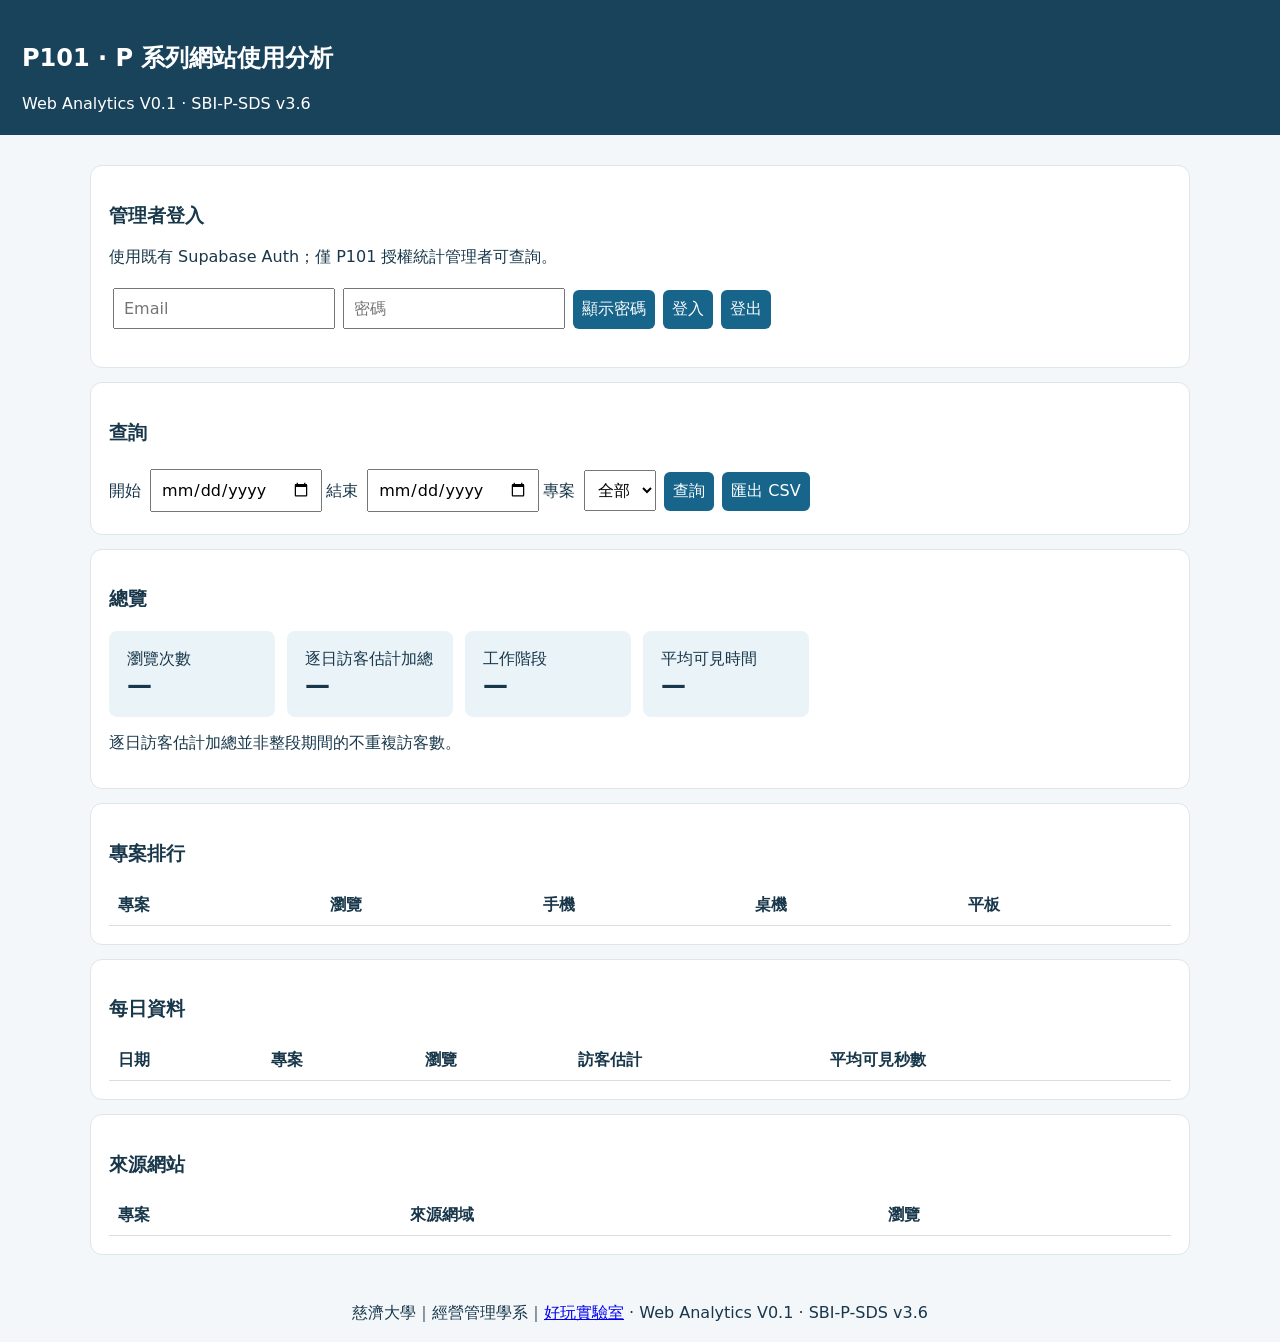
==== admin/analytics.html @ 39be8d96 "Add files via upload" ====
<!doctype html><html lang="zh-Hant"><head><meta charset="utf-8"><meta name="viewport" content="width=device-width,initial-scale=1"><title>P101 使用分析後台</title>
<style>body{font:16px system-ui,"Noto Sans TC",sans-serif;background:#f3f7fa;color:#18374a;margin:0}header{background:#19435b;color:white;padding:22px}main{max-width:1100px;margin:auto;padding:16px}section{background:white;padding:18px;margin:14px 0;border-radius:12px;border:1px solid #dce6eb}input,select,button{padding:9px;margin:4px;font:inherit}button{background:#17658b;color:white;border:0;border-radius:6px;cursor:pointer}.stats{display:flex;flex-wrap:wrap;gap:12px}.stat{background:#eaf3f8;padding:18px;min-width:130px;border-radius:8px}.stat b{display:block;font-size:25px}table{width:100%;border-collapse:collapse}th,td{padding:9px;border-bottom:1px solid #ddd;text-align:left}div.scroll{overflow:auto}footer{text-align:center;padding:18px}#notice{color:#9b421e}</style></head>
<body><header><h2>P101 · P 系列網站使用分析</h2>Web Analytics V0.1 · SBI-P-SDS v3.6</header><main>
<section><h3>管理者登入</h3><p>使用既有 Supabase Auth；僅 P101 授權統計管理者可查詢。</p><input id="email" type="email" placeholder="Email" autocomplete="username"><input id="password" type="password" placeholder="密碼" autocomplete="current-password"><button id="toggle">顯示密碼</button><button id="login">登入</button><button id="logout">登出</button><p id="notice"></p></section>
<section><h3>查詢</h3><label>開始 <input id="from" type="date"></label><label>結束 <input id="to" type="date"></label><label>專案 <select id="project"><option value="">全部</option></select></label><button id="load">查詢</button><button id="csv">匯出 CSV</button></section>
<section><h3>總覽</h3><div class="stats"><div class="stat">瀏覽次數<b id="views">—</b></div><div class="stat">逐日訪客估計加總<b id="visitors">—</b></div><div class="stat">工作階段<b id="sessions">—</b></div><div class="stat">平均可見時間<b id="visible">—</b></div></div><p>逐日訪客估計加總並非整段期間的不重複訪客數。</p></section>
<section><h3>專案排行</h3><div class="scroll"><table><thead><tr><th>專案</th><th>瀏覽</th><th>手機</th><th>桌機</th><th>平板</th></tr></thead><tbody id="rank"></tbody></table></div></section>
<section><h3>每日資料</h3><div class="scroll"><table><thead><tr><th>日期</th><th>專案</th><th>瀏覽</th><th>訪客估計</th><th>平均可見秒數</th></tr></thead><tbody id="daily"></tbody></table></div></section>
<section><h3>來源網站</h3><div class="scroll"><table><thead><tr><th>專案</th><th>來源網域</th><th>瀏覽</th></tr></thead><tbody id="refs"></tbody></table></div></section>
</main><footer>慈濟大學｜經營管理學系｜<a href="https://tcubmdsbilab.github.io/P101/">好玩實驗室</a> · Web Analytics V0.1 · SBI-P-SDS v3.6</footer>
<script src="../config.js"></script>
<script type="module">
import {createClient} from 'https://esm.sh/@supabase/supabase-js@2';
const SUPABASE_URL=window.P101_CONFIG?.SUPABASE_URL||'',KEY=window.P101_CONFIG?.SUPABASE_ANON_KEY||'';
const $=id=>document.getElementById(id),fmt=n=>Number(n||0).toLocaleString('zh-TW'),sec=n=>Number.isFinite(n)?Math.round(n)+' 秒':'—';
const client=SUPABASE_SUPABASE_URL.startsWith('https://')&&!SUPABASE_SUPABASE_URL.includes('__')&&KEY.length>10?createClient(SUPABASE_URL,KEY,{auth:{storageKey:'P101-analytics-admin-auth'}}):null;
let rows=[];const status=s=>$('notice').textContent=s;
const date=t=>new Intl.DateTimeFormat('en-CA',{timeZone:'Asia/Taipei',year:'numeric',month:'2-digit',day:'2-digit'}).format(t);
$('to').value=date(new Date());$('from').value=date(new Date(Date.now()-29*86400000));
if(!client)status('尚未設定 P101 Supabase 公開連線參數，目前為待整合版本。');
$('toggle').onclick=()=>{let x=$('password');x.type=x.type==='password'?'text':'password';$('toggle').textContent=x.type==='password'?'顯示密碼':'隱藏密碼'};
$('login').onclick=async()=>{if(!client)return;const {error}=await client.auth.signInWithPassword({email:$('email').value,password:$('password').value});$('password').value='';status(error?error.message:'已登入，請查詢。')};
$('logout').onclick=async()=>{if(client)await client.auth.signOut({scope:'local'});rows=[];status('已登出')};
function render(data,refs){const totals={views:0,visitors:0,sessions:0,visible:0},groups=new Map();
for(const r of data){totals.views+=+r.page_views;totals.visitors+=+r.visitors;totals.sessions+=+r.sessions;totals.visible+=(+r.average_visible_seconds||0)*(+r.sessions||0);
let g=groups.get(r.project_code)||{views:0,mobile:0,desktop:0,tablet:0};g.views+=+r.page_views;g.mobile+=+r.mobile_views;g.desktop+=+r.desktop_views;g.tablet+=+r.tablet_views;groups.set(r.project_code,g)}
$('views').textContent=fmt(totals.views);$('visitors').textContent=fmt(totals.visitors);$('sessions').textContent=fmt(totals.sessions);$('visible').textContent=sec(totals.sessions?totals.visible/totals.sessions:NaN);
function table(id,records,cols){const tbody=$(id);tbody.replaceChildren();for(const r of records){const tr=document.createElement('tr');for(const k of cols){const td=document.createElement('td');td.textContent=String(r[k]??'');tr.append(td)}tbody.append(tr)}}
table('rank',[...groups].sort((a,b)=>b[1].views-a[1].views).map(([project,g])=>({project,views:fmt(g.views),mobile:fmt(g.mobile),desktop:fmt(g.desktop),tablet:fmt(g.tablet)})),['project','views','mobile','desktop','tablet']);
table('daily',data.map(r=>({...r,page_views:fmt(r.page_views),visitors:fmt(r.visitors)})),['day','project_code','page_views','visitors','average_visible_seconds']);
table('refs',refs,['project_code','referrer_host','page_views']);
for(const p of groups.keys()){if(![...$('project').options].some(o=>o.value===p)){let opt=document.createElement('option');opt.value=p;opt.textContent=p;$('project').append(opt)}}}
$('load').onclick=async()=>{if(!client)return;const a=$('from').value,b=$('to').value,p=$('project').value||null;if(!a||!b||a>b){status('日期範圍不正確');return}status('查詢中');const args={date_from:a,date_to:b,project_filter:p};const r=await client.rpc('P101_AnalyticsReport',args);if(r.error){status('查詢失敗或權限不足：'+r.error.message);return}const q=await client.rpc('P101_AnalyticsReferrers',args);if(q.error){status('來源查詢失敗：'+q.error.message);return}rows=r.data||[];render(rows,q.data||[]);status('查詢完成；完整指標僅涵蓋仍保留的原始事件。')};
$('csv').onclick=()=>{if(!rows.length)return status('沒有可匯出的資料');const fields=Object.keys(rows[0]);const quote=x=>'"'+String(x??'').replaceAll('"','""')+'"';const csv='\ufeff'+fields.join(',')+'\n'+rows.map(r=>fields.map(k=>quote(r[k])).join(',')).join('\n');const u=URL.createObjectURL(new Blob([csv],{type:'text/csv;charset=utf-8'}));const a=document.createElement('a');a.href=u;a.download='P101_Analytics.csv';a.click();setTimeout(()=>URL.revokeObjectURL(u),1000)};
</script></body></html>
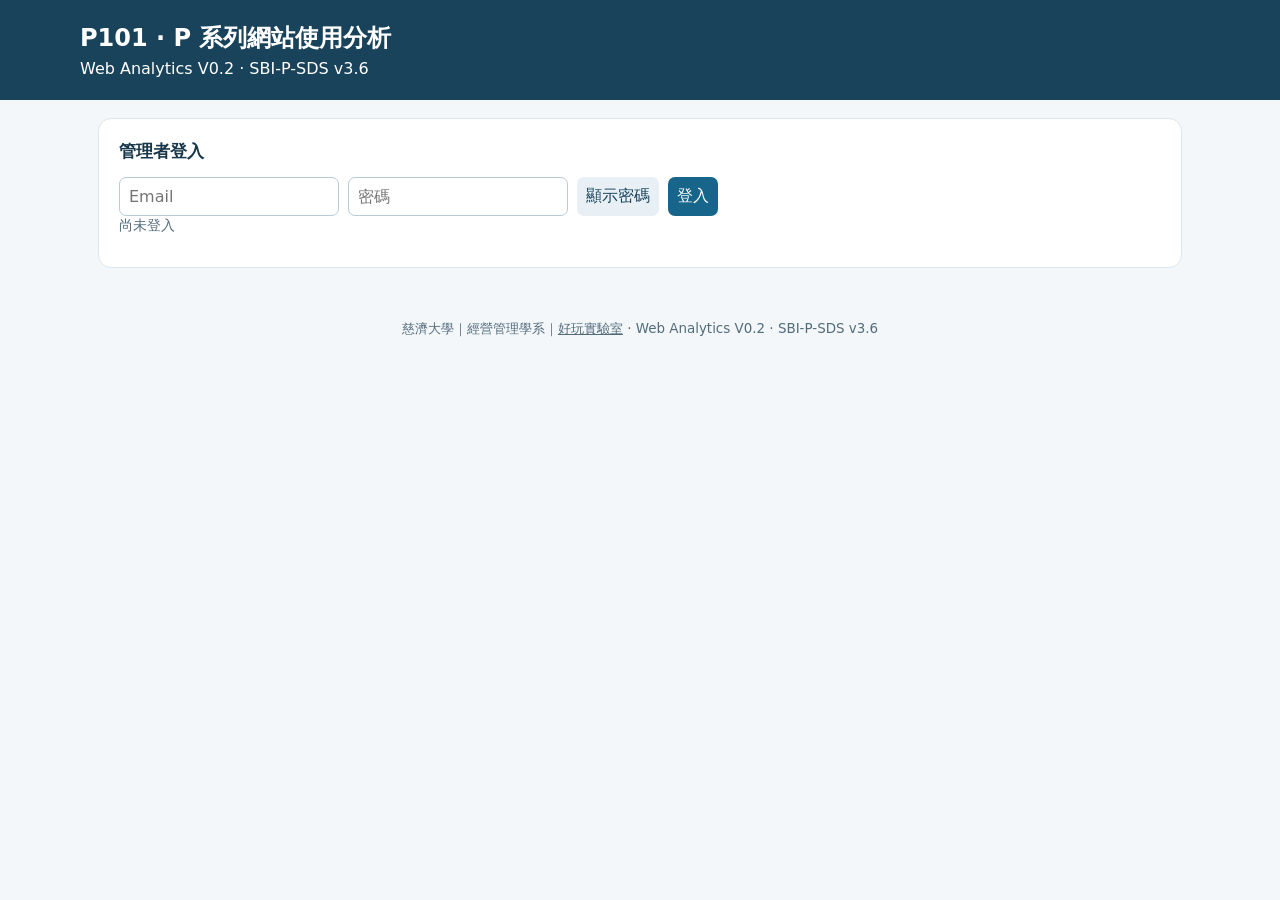
==== commit f9e5de9e: "Add files via upload" ====
--- a/admin/analytics.html
+++ b/admin/analytics.html
@@ -1,35 +1,36 @@
-<!doctype html><html lang="zh-Hant"><head><meta charset="utf-8"><meta name="viewport" content="width=device-width,initial-scale=1"><title>P101 使用分析後台</title>
-<style>body{font:16px system-ui,"Noto Sans TC",sans-serif;background:#f3f7fa;color:#18374a;margin:0}header{background:#19435b;color:white;padding:22px}main{max-width:1100px;margin:auto;padding:16px}section{background:white;padding:18px;margin:14px 0;border-radius:12px;border:1px solid #dce6eb}input,select,button{padding:9px;margin:4px;font:inherit}button{background:#17658b;color:white;border:0;border-radius:6px;cursor:pointer}.stats{display:flex;flex-wrap:wrap;gap:12px}.stat{background:#eaf3f8;padding:18px;min-width:130px;border-radius:8px}.stat b{display:block;font-size:25px}table{width:100%;border-collapse:collapse}th,td{padding:9px;border-bottom:1px solid #ddd;text-align:left}div.scroll{overflow:auto}footer{text-align:center;padding:18px}#notice{color:#9b421e}</style></head>
-<body><header><h2>P101 · P 系列網站使用分析</h2>Web Analytics V0.1 · SBI-P-SDS v3.6</header><main>
-<section><h3>管理者登入</h3><p>使用既有 Supabase Auth；僅 P101 授權統計管理者可查詢。</p><input id="email" type="email" placeholder="Email" autocomplete="username"><input id="password" type="password" placeholder="密碼" autocomplete="current-password"><button id="toggle">顯示密碼</button><button id="login">登入</button><button id="logout">登出</button><p id="notice"></p></section>
-<section><h3>查詢</h3><label>開始 <input id="from" type="date"></label><label>結束 <input id="to" type="date"></label><label>專案 <select id="project"><option value="">全部</option></select></label><button id="load">查詢</button><button id="csv">匯出 CSV</button></section>
-<section><h3>總覽</h3><div class="stats"><div class="stat">瀏覽次數<b id="views">—</b></div><div class="stat">逐日訪客估計加總<b id="visitors">—</b></div><div class="stat">工作階段<b id="sessions">—</b></div><div class="stat">平均可見時間<b id="visible">—</b></div></div><p>逐日訪客估計加總並非整段期間的不重複訪客數。</p></section>
-<section><h3>專案排行</h3><div class="scroll"><table><thead><tr><th>專案</th><th>瀏覽</th><th>手機</th><th>桌機</th><th>平板</th></tr></thead><tbody id="rank"></tbody></table></div></section>
-<section><h3>每日資料</h3><div class="scroll"><table><thead><tr><th>日期</th><th>專案</th><th>瀏覽</th><th>訪客估計</th><th>平均可見秒數</th></tr></thead><tbody id="daily"></tbody></table></div></section>
-<section><h3>來源網站</h3><div class="scroll"><table><thead><tr><th>專案</th><th>來源網域</th><th>瀏覽</th></tr></thead><tbody id="refs"></tbody></table></div></section>
-</main><footer>慈濟大學｜經營管理學系｜<a href="https://tcubmdsbilab.github.io/P101/">好玩實驗室</a> · Web Analytics V0.1 · SBI-P-SDS v3.6</footer>
-<script src="../config.js"></script>
-<script type="module">
+<!doctype html><html lang="zh-Hant"><head><meta charset="utf-8"><meta name="viewport" content="width=device-width,initial-scale=1"><title>P101 使用分析後台 V0.2</title><style>
+:root{font-family:system-ui,'Noto Sans TC',sans-serif;color:#18374a;background:#f3f7fa}*{box-sizing:border-box}body{margin:0}header{background:#19435b;color:#fff;padding:22px max(18px,calc((100vw - 1120px)/2))}header h1{font-size:1.5rem;margin:0 0 5px}main{max-width:1120px;margin:auto;padding:18px}.panel{background:white;border:1px solid #dce6eb;border-radius:13px;padding:20px;margin-bottom:14px}h2{font-size:1.08rem;margin:0 0 14px}.muted{color:#536c7b;font-size:.88rem}.flex{display:flex;gap:9px;align-items:center;flex-wrap:wrap}.flex label{display:flex;align-items:center;gap:5px}input,select,button{font:inherit;border-radius:7px;padding:9px;border:1px solid #b8cbd7}input[type=date]{max-width:165px}button{background:#17658b;color:white;border:0;cursor:pointer}button:disabled{opacity:.55;cursor:not-allowed}.secondary{background:#e8f0f5;color:#16435b}.status{margin:12px 0 0;white-space:pre-wrap;color:#185d72}.status.error{color:#a33126}.stats{display:grid;grid-template-columns:repeat(auto-fit,minmax(155px,1fr));gap:12px}.stat{background:#edf5f9;border-radius:10px;padding:16px}.stat strong{display:block;font-size:1.8rem;margin-top:5px}.scroll{overflow:auto}table{width:100%;border-collapse:collapse;min-width:520px;font-size:.92rem}th,td{text-align:left;padding:10px;border-bottom:1px solid #e2eaf0}th{background:#f4f8fa}td.num,th.num{text-align:right;font-variant-numeric:tabular-nums}.bar{height:10px;background:#e6eef3;border-radius:10px;min-width:70px;overflow:hidden}.bar span{display:block;background:#287a9d;height:100%}.chart{width:100%;height:230px;display:block}.chart text{fill:#587082;font-size:11px}.chart .gridline{stroke:#dce7ed;stroke-width:1}.chart .trend{fill:none;stroke:#16759d;stroke-width:3;stroke-linecap:round;stroke-linejoin:round}.chart .dot{fill:#16759d}.device{display:flex;height:18px;border-radius:12px;overflow:hidden;background:#e4e9ee}.device div{height:100%}.legend{display:flex;flex-wrap:wrap;gap:15px;margin-top:12px;font-size:.9rem}.swatch{display:inline-block;width:10px;height:10px;border-radius:3px;margin-right:5px}.empty{color:#607788;padding:16px;text-align:center}.split{display:grid;grid-template-columns:1.5fr 1fr;gap:14px}footer{text-align:center;padding:20px;color:#536c7b;font-size:.84rem}footer a{color:inherit}#authArea[hidden],#dashboard[hidden]{display:none}@media(max-width:760px){.split{grid-template-columns:1fr}.panel{padding:14px}main{padding:10px}header{padding:18px}}
+</style></head><body><header><h1>P101 · P 系列網站使用分析</h1><div>Web Analytics V0.2 · SBI-P-SDS v3.6</div></header><main>
+<section class="panel"><h2>管理者登入</h2><div id="authArea" class="flex"><input id="email" type="email" placeholder="Email" autocomplete="username" aria-label="電子郵件"><input id="password" type="password" placeholder="密碼" autocomplete="current-password" aria-label="密碼"><button id="toggle" class="secondary" type="button">顯示密碼</button><button id="login" type="button">登入</button></div><div class="flex"><span id="identity" class="muted">尚未登入</span><button id="logout" class="secondary" type="button" hidden>登出</button></div><p id="notice" class="status" role="status" aria-live="polite"></p></section>
+<div id="dashboard" hidden>
+<section class="panel"><h2>統計查詢</h2><div class="flex"><button class="secondary" data-days="7" type="button">最近 7 天</button><button class="secondary" data-days="30" type="button">最近 30 天</button><label>開始 <input id="from" type="date"></label><label>結束 <input id="to" type="date"></label><label>專案 <select id="project"><option value="">全部專案</option></select></label><button id="load" type="button">查詢／更新</button><button id="csv" class="secondary" type="button">匯出 CSV</button></div><p class="muted">日期依台灣時間（Asia/Taipei）。原始事件預定保存 90 天，超出保留期間的完整統計不一定可查詢。</p></section>
+<section class="panel"><h2>統計總覽</h2><div class="stats"><div class="stat">瀏覽次數<strong id="views">—</strong></div><div class="stat">逐日訪客估計加總<strong id="visitors">—</strong></div><div class="stat">工作階段<strong id="sessions">—</strong></div><div class="stat">平均可見時間<strong id="visible">—</strong></div><div class="stat">平均活躍時間<strong id="active">—</strong></div></div><p class="muted">訪客估計是各日不重複識別碼的加總，不等於整段期間的不重複訪客。可見／活躍時間是依工作階段加權平均，屬瀏覽器事件推估值。</p></section>
+<div class="split"><section class="panel"><h2>每日瀏覽趨勢</h2><svg id="trend" class="chart" viewBox="0 0 700 230" role="img" aria-label="每日瀏覽趨勢圖"><text x="20" y="100">尚無資料</text></svg></section><section class="panel"><h2>裝置分布</h2><div class="device" id="deviceBar" aria-label="裝置瀏覽比例"></div><div class="legend" id="deviceLegend"></div><p class="muted">以 page_view 事件的裝置類型計算，非訪客人數。</p></section></div>
+<section class="panel"><h2>專案瀏覽排行</h2><div class="scroll"><table><thead><tr><th>專案</th><th class="num">瀏覽次數</th><th>占比</th><th class="num">手機</th><th class="num">桌機</th><th class="num">平板</th><th class="num">平均活躍時間</th></tr></thead><tbody id="rank"></tbody></table></div></section>
+<section class="panel"><h2>每日統計明細</h2><div class="scroll"><table><thead><tr><th>日期</th><th>專案</th><th class="num">瀏覽</th><th class="num">訪客估計</th><th class="num">工作階段</th><th class="num">平均可見時間</th><th class="num">平均活躍時間</th></tr></thead><tbody id="daily"></tbody></table></div></section>
+<section class="panel"><h2>來源網站</h2><div class="scroll"><table><thead><tr><th>專案</th><th>來源網域</th><th class="num">瀏覽次數</th></tr></thead><tbody id="refs"></tbody></table></div><p class="muted">(unknown) 可能表示直接開啟、書籤、瀏覽器隱私政策或來源資訊未提供，不能全部視為直接流量。</p></section>
+</div></main><footer>慈濟大學｜經營管理學系｜<a href="https://tcubmdsbilab.github.io/P101/">好玩實驗室</a> · Web Analytics V0.2 · SBI-P-SDS v3.6</footer>
+<script src="../config.js"></script><script type="module">
 import {createClient} from 'https://esm.sh/@supabase/supabase-js@2';
-const SUPABASE_URL=window.P101_CONFIG?.SUPABASE_URL||'',KEY=window.P101_CONFIG?.SUPABASE_ANON_KEY||'';
-const $=id=>document.getElementById(id),fmt=n=>Number(n||0).toLocaleString('zh-TW'),sec=n=>Number.isFinite(n)?Math.round(n)+' 秒':'—';
-const client=SUPABASE_SUPABASE_URL.startsWith('https://')&&!SUPABASE_SUPABASE_URL.includes('__')&&KEY.length>10?createClient(SUPABASE_URL,KEY,{auth:{storageKey:'P101-analytics-admin-auth'}}):null;
-let rows=[];const status=s=>$('notice').textContent=s;
-const date=t=>new Intl.DateTimeFormat('en-CA',{timeZone:'Asia/Taipei',year:'numeric',month:'2-digit',day:'2-digit'}).format(t);
-$('to').value=date(new Date());$('from').value=date(new Date(Date.now()-29*86400000));
-if(!client)status('尚未設定 P101 Supabase 公開連線參數，目前為待整合版本。');
-$('toggle').onclick=()=>{let x=$('password');x.type=x.type==='password'?'text':'password';$('toggle').textContent=x.type==='password'?'顯示密碼':'隱藏密碼'};
-$('login').onclick=async()=>{if(!client)return;const {error}=await client.auth.signInWithPassword({email:$('email').value,password:$('password').value});$('password').value='';status(error?error.message:'已登入，請查詢。')};
-$('logout').onclick=async()=>{if(client)await client.auth.signOut({scope:'local'});rows=[];status('已登出')};
-function render(data,refs){const totals={views:0,visitors:0,sessions:0,visible:0},groups=new Map();
-for(const r of data){totals.views+=+r.page_views;totals.visitors+=+r.visitors;totals.sessions+=+r.sessions;totals.visible+=(+r.average_visible_seconds||0)*(+r.sessions||0);
-let g=groups.get(r.project_code)||{views:0,mobile:0,desktop:0,tablet:0};g.views+=+r.page_views;g.mobile+=+r.mobile_views;g.desktop+=+r.desktop_views;g.tablet+=+r.tablet_views;groups.set(r.project_code,g)}
-$('views').textContent=fmt(totals.views);$('visitors').textContent=fmt(totals.visitors);$('sessions').textContent=fmt(totals.sessions);$('visible').textContent=sec(totals.sessions?totals.visible/totals.sessions:NaN);
-function table(id,records,cols){const tbody=$(id);tbody.replaceChildren();for(const r of records){const tr=document.createElement('tr');for(const k of cols){const td=document.createElement('td');td.textContent=String(r[k]??'');tr.append(td)}tbody.append(tr)}}
-table('rank',[...groups].sort((a,b)=>b[1].views-a[1].views).map(([project,g])=>({project,views:fmt(g.views),mobile:fmt(g.mobile),desktop:fmt(g.desktop),tablet:fmt(g.tablet)})),['project','views','mobile','desktop','tablet']);
-table('daily',data.map(r=>({...r,page_views:fmt(r.page_views),visitors:fmt(r.visitors)})),['day','project_code','page_views','visitors','average_visible_seconds']);
-table('refs',refs,['project_code','referrer_host','page_views']);
-for(const p of groups.keys()){if(![...$('project').options].some(o=>o.value===p)){let opt=document.createElement('option');opt.value=p;opt.textContent=p;$('project').append(opt)}}}
-$('load').onclick=async()=>{if(!client)return;const a=$('from').value,b=$('to').value,p=$('project').value||null;if(!a||!b||a>b){status('日期範圍不正確');return}status('查詢中');const args={date_from:a,date_to:b,project_filter:p};const r=await client.rpc('P101_AnalyticsReport',args);if(r.error){status('查詢失敗或權限不足：'+r.error.message);return}const q=await client.rpc('P101_AnalyticsReferrers',args);if(q.error){status('來源查詢失敗：'+q.error.message);return}rows=r.data||[];render(rows,q.data||[]);status('查詢完成；完整指標僅涵蓋仍保留的原始事件。')};
-$('csv').onclick=()=>{if(!rows.length)return status('沒有可匯出的資料');const fields=Object.keys(rows[0]);const quote=x=>'"'+String(x??'').replaceAll('"','""')+'"';const csv='\ufeff'+fields.join(',')+'\n'+rows.map(r=>fields.map(k=>quote(r[k])).join(',')).join('\n');const u=URL.createObjectURL(new Blob([csv],{type:'text/csv;charset=utf-8'}));const a=document.createElement('a');a.href=u;a.download='P101_Analytics.csv';a.click();setTimeout(()=>URL.revokeObjectURL(u),1000)};
+const cfg=window.P101_CONFIG||{};const $=id=>document.getElementById(id);const format=n=>Number(n||0).toLocaleString('zh-TW');const sec=n=>Number.isFinite(n)?Math.round(n)+' 秒':'—';const client=cfg.SUPABASE_URL?.startsWith('https://')&&cfg.SUPABASE_ANON_KEY?.length>10?createClient(cfg.SUPABASE_URL,cfg.SUPABASE_ANON_KEY,{auth:{storageKey:'P101-analytics-admin-auth'}}):null;
+let report=[],referrers=[],authorized=false,busy=false,requestId=0;const say=(s,error=false)=>{$('notice').textContent=s;$('notice').classList.toggle('error',error)};
+const date=d=>new Intl.DateTimeFormat('en-CA',{timeZone:'Asia/Taipei',year:'numeric',month:'2-digit',day:'2-digit'}).format(d);const dayOffset=n=>{const x=new Date();x.setDate(x.getDate()+n);return date(x)};
+function preset(n){$('from').value=dayOffset(1-n);$('to').value=date(new Date())}preset(30);
+function clearTables(){for(const id of ['rank','daily','refs'])$(id).replaceChildren();$('trend').replaceChildren();$('deviceBar').replaceChildren();$('deviceLegend').replaceChildren();for(const id of ['views','visitors','sessions','visible','active'])$(id).textContent='—'}
+function setIdentity(session){const email=session?.user?.email||'';$('identity').textContent=email?'已登入：'+email:'尚未登入';$('authArea').hidden=!!email;$('logout').hidden=!email;$('dashboard').hidden=!email;if(!email){authorized=false;report=[];referrers=[];clearTables()}}
+function td(tr,v,cls=''){const x=document.createElement('td');x.textContent=String(v??'—');if(cls)x.className=cls;tr.append(x);return x}
+function empty(id,n){const tr=document.createElement('tr');const x=td(tr,'目前沒有符合條件的資料');x.colSpan=n;x.className='empty';$(id).append(tr)}
+function renderTrend(rows){const svg=$('trend');svg.replaceChildren();const ns='http://www.w3.org/2000/svg';const el=(tag,attrs={},text)=>{const x=document.createElementNS(ns,tag);for(const [k,v] of Object.entries(attrs))x.setAttribute(k,String(v));if(text!==undefined)x.textContent=text;svg.append(x);return x};const daily=new Map();for(const r of rows)daily.set(r.day,(daily.get(r.day)||0)+Number(r.page_views||0));const dates=[...daily.keys()].sort();if(!dates.length){el('text',{x:20,y:100},'尚無資料');return}const max=Math.max(1,...daily.values());const left=45,right=680,top=20,bottom=190;for(let i=0;i<5;i++){const y=top+(bottom-top)*i/4;el('line',{x1:left,y1:y,x2:right,y2:y,class:'gridline'});el('text',{x:6,y:y+4},format(Math.round(max*(4-i)/4)))}const points=dates.map((d,i)=>{const x=dates.length===1?(left+right)/2:left+(right-left)*i/(dates.length-1);return [x,bottom-(daily.get(d)/max)*(bottom-top),d,daily.get(d)]});el('polyline',{points:points.map(p=>p.slice(0,2).join(',')).join(' '),class:'trend'});for(const p of points){const c=el('circle',{cx:p[0],cy:p[1],r:3,class:'dot'});const title=document.createElementNS(ns,'title');title.textContent=p[2]+'：'+format(p[3])+' 次';c.append(title)}for(const i of new Set([0,Math.floor((dates.length-1)/2),dates.length-1]))el('text',{x:points[i][0],y:215,'text-anchor':'middle'},dates[i].slice(5));}
+function render(rows,refs){clearTables();let views=0,visitors=0,sessions=0,vis=0,act=0;const groups=new Map();const devices={desktop:0,mobile:0,tablet:0,other:0};for(const r of rows){const pv=+r.page_views||0,n=+r.sessions||0;views+=pv;visitors+=+r.visitors||0;sessions+=n;vis+=(+r.average_visible_seconds||0)*n;act+=(+r.average_active_seconds||0)*n;const g=groups.get(r.project_code)||{views:0,mobile:0,desktop:0,tablet:0,sessions:0,active:0};g.views+=pv;g.sessions+=n;g.active+=(+r.average_active_seconds||0)*n;for(const k of Object.keys(devices)){const count=+r[k+'_views']||0;devices[k]+=count;if(k!=='other')g[k]+=count}groups.set(r.project_code,g)}$('views').textContent=format(views);$('visitors').textContent=format(visitors);$('sessions').textContent=format(sessions);$('visible').textContent=sec(sessions?vis/sessions:NaN);$('active').textContent=sec(sessions?act/sessions:NaN);
+const rank=[...groups].sort((a,b)=>b[1].views-a[1].views);for(const [project,g] of rank){const tr=document.createElement('tr');td(tr,project);td(tr,format(g.views),'num');const cell=document.createElement('td');const bar=document.createElement('div');bar.className='bar';const fill=document.createElement('span');fill.style.width=(views?100*g.views/views:0)+'%';bar.append(fill);cell.append(bar);tr.append(cell);td(tr,format(g.mobile),'num');td(tr,format(g.desktop),'num');td(tr,format(g.tablet),'num');td(tr,sec(g.sessions?g.active/g.sessions:NaN),'num');$('rank').append(tr)}if(!rank.length)empty('rank',7);
+for(const r of [...rows].sort((a,b)=>b.day.localeCompare(a.day)||a.project_code.localeCompare(b.project_code))){const tr=document.createElement('tr');[r.day,r.project_code,format(r.page_views),format(r.visitors),format(r.sessions),sec(+r.average_visible_seconds),sec(+r.average_active_seconds)].forEach((v,i)=>td(tr,v,i>=2?'num':''));$('daily').append(tr)}if(!rows.length)empty('daily',7);
+for(const r of refs){const tr=document.createElement('tr');td(tr,r.project_code);td(tr,r.referrer_host||'(unknown)');td(tr,format(r.page_views),'num');$('refs').append(tr)}if(!refs.length)empty('refs',3);
+const colors={desktop:'#2d7899',mobile:'#49a99d',tablet:'#e0a64c',other:'#a6b2bc'},labels={desktop:'桌機',mobile:'手機',tablet:'平板',other:'其他'};for(const k of Object.keys(devices)){const n=devices[k],pct=views?100*n/views:0;if(n){const div=document.createElement('div');div.style.width=pct+'%';div.style.background=colors[k];div.title=labels[k]+'：'+format(n)+'（'+pct.toFixed(1)+'%）';$('deviceBar').append(div)}const span=document.createElement('span');const sw=document.createElement('i');sw.className='swatch';sw.style.background=colors[k];span.append(sw,document.createTextNode(labels[k]+' '+format(n)+'（'+pct.toFixed(1)+'%）'));$('deviceLegend').append(span)}renderTrend(rows);
+}
+async function load(){if(!client||busy)return;const a=$('from').value,b=$('to').value,p=$('project').value||null;if(!a||!b||a>b){say('請檢查日期範圍。',true);return}const span=(Date.parse(b+'T00:00:00Z')-Date.parse(a+'T00:00:00Z'))/86400000;if(span>366){say('單次最多查詢 367 個日曆日。',true);return}busy=true;$('load').disabled=true;const id=++requestId;say('查詢中…');try{const args={date_from:a,date_to:b,project_filter:p};const r=await client.rpc('P101_AnalyticsReport',args);if(r.error)throw r.error;const f=await client.rpc('P101_AnalyticsReferrers',args);if(f.error)throw f.error;if(id!==requestId)return;authorized=true;report=r.data||[];referrers=f.data||[];render(report,referrers);say('查詢完成：'+report.length+' 筆每日專案彙總。');}catch(e){say('查詢失敗：'+(e?.message||String(e)),true)}finally{busy=false;$('load').disabled=false}}
+$('toggle').onclick=()=>{const x=$('password');x.type=x.type==='password'?'text':'password';$('toggle').textContent=x.type==='password'?'顯示密碼':'隱藏密碼'};
+$('login').onclick=async()=>{if(!client)return;const email=$('email').value.trim(),password=$('password').value;if(!email||!password){say('請輸入帳號與密碼。',true);return}$('login').disabled=true;say('登入中…');try{const {data,error}=await client.auth.signInWithPassword({email,password});if(error)throw error;setIdentity(data.session);say('登入成功，正在載入統計。');await load()}catch(e){say('登入失敗：'+(e?.message||String(e)),true)}finally{$('password').value='';$('login').disabled=false}};
+$('logout').onclick=async()=>{if(!client)return;await client.auth.signOut({scope:'local'});setIdentity(null);say('已登出，統計資料已從畫面清除。')};$('load').onclick=load;document.querySelectorAll('[data-days]').forEach(b=>b.onclick=()=>{preset(+b.dataset.days);load()});
+$('csv').onclick=()=>{if(!report.length){say('目前沒有可匯出的彙總資料。',true);return}const fields=['project_code','day','page_views','visitors','sessions','average_visible_seconds','average_active_seconds','desktop_views','mobile_views','tablet_views','other_views'];const q=x=>'"'+String(x??'').replaceAll('"','""')+'"';const csv='\uFEFF'+fields.join(',')+'\n'+report.map(r=>fields.map(k=>q(r[k])).join(',')).join('\n');const blob=new Blob([csv],{type:'text/csv;charset=utf-8'});const url=globalThis.URL.createObjectURL(blob);const a=document.createElement('a');a.href=url;a.download='P101_Analytics_'+$('from').value+'_'+$('to').value+'.csv';a.click();setTimeout(()=>globalThis.URL.revokeObjectURL(url),1000)};
+if(!client){say('P101 config.js 未載入或缺少 Supabase 公開連線設定。',true)}else{client.auth.onAuthStateChange((event,session)=>{setIdentity(session);if(event==='SIGNED_OUT')say('已登出。')});const {data,error}=await client.auth.getSession();if(error)say('登入狀態讀取失敗：'+error.message,true);else if(data.session){setIdentity(data.session);await load()}else setIdentity(null)}
 </script></body></html>
